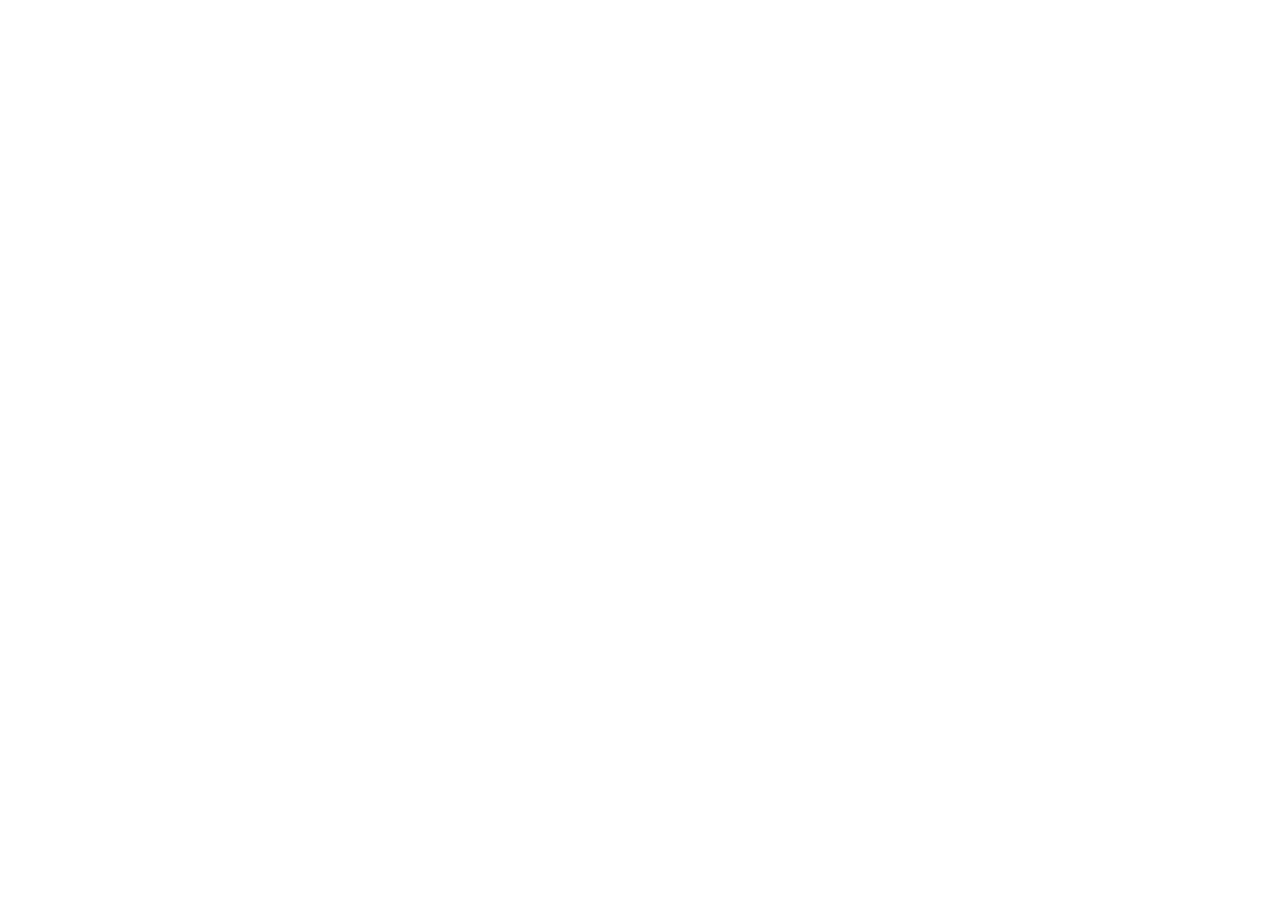
==== shop.html @ ba6ce626 "rename" ====
<!doctype html>
<html lang="en">
  <head>
    <meta charset="UTF-8" />
    <meta name="viewport" content="width=device-width, initial-scale=1.0" />
    <link rel="stylesheet" href="css/general.css" />
    <link rel="stylesheet" href="css/shopblomst.css" />
    <title>Shop blomster</title>
  </head>
  <body>
    <header></header>
    <main></main>
    <footer></footer>
  </body>
</html>
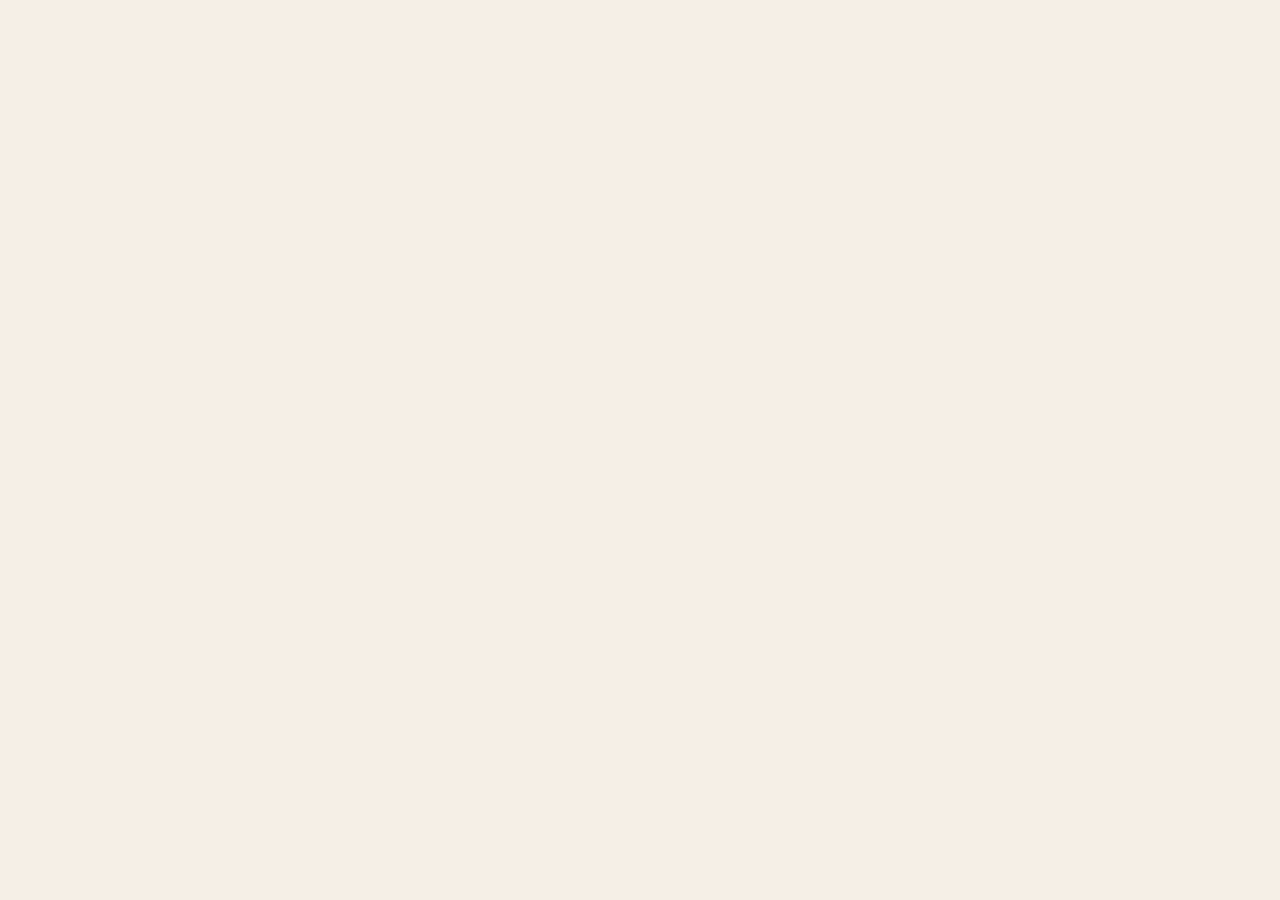
==== commit 639ba0f4: "baggrundsfarve" ====
--- a/shop.html
+++ b/shop.html
@@ -4,7 +4,7 @@
     <meta charset="UTF-8" />
     <meta name="viewport" content="width=device-width, initial-scale=1.0" />
     <link rel="stylesheet" href="css/general.css" />
-    <link rel="stylesheet" href="css/shopblomst.css" />
+    <link rel="stylesheet" href="css/shop.css" />
     <title>Shop blomster</title>
   </head>
   <body>
--- a/css/general.css
+++ b/css/general.css
@@ -0,0 +1,3 @@
+body {
+  background-color: #f5efe6;
+}
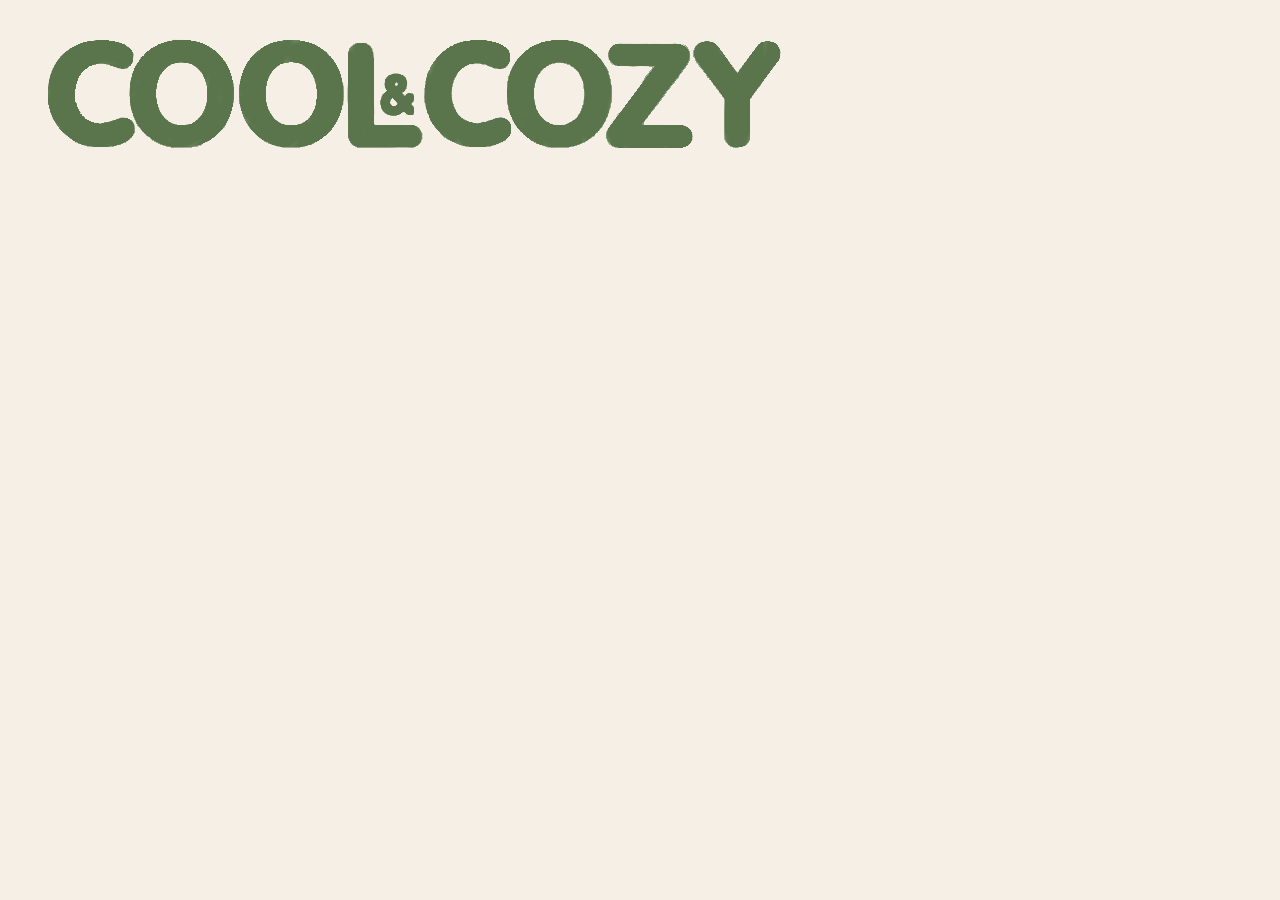
==== commit 31349748: "rename af css" ====
--- a/shop.html
+++ b/shop.html
@@ -8,7 +8,9 @@
     <title>Shop blomster</title>
   </head>
   <body>
-    <header></header>
+    <header>
+      <img src="img/logo.png" alt="cool and cozy logo med olivengrøn skrift" />
+    </header>
     <main></main>
     <footer></footer>
   </body>
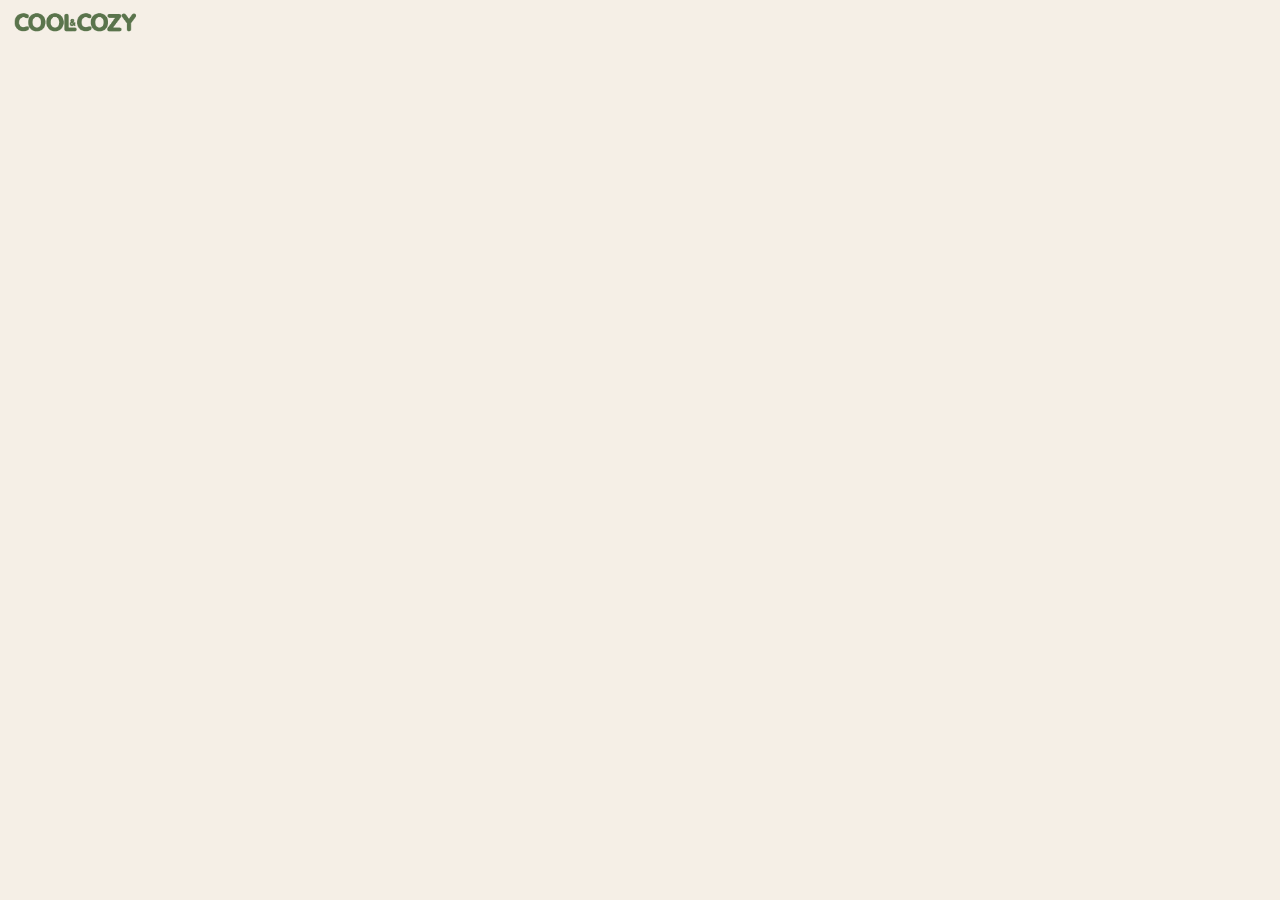
==== commit 06423500: "img" ====
--- a/shop.html
+++ b/shop.html
@@ -9,7 +9,7 @@
   </head>
   <body>
     <header>
-      <img src="img/logo.png" alt="cool and cozy logo med olivengrøn skrift" />
+      <img id="logo" src="img/logo.png" alt="cool and cozy logo med olivengrøn skrift" />
     </header>
     <main></main>
     <footer></footer>
--- a/css/general.css
+++ b/css/general.css
@@ -1,3 +1,6 @@
 body {
   background-color: #f5efe6;
 }
+#logo {
+  width: 130px;
+}
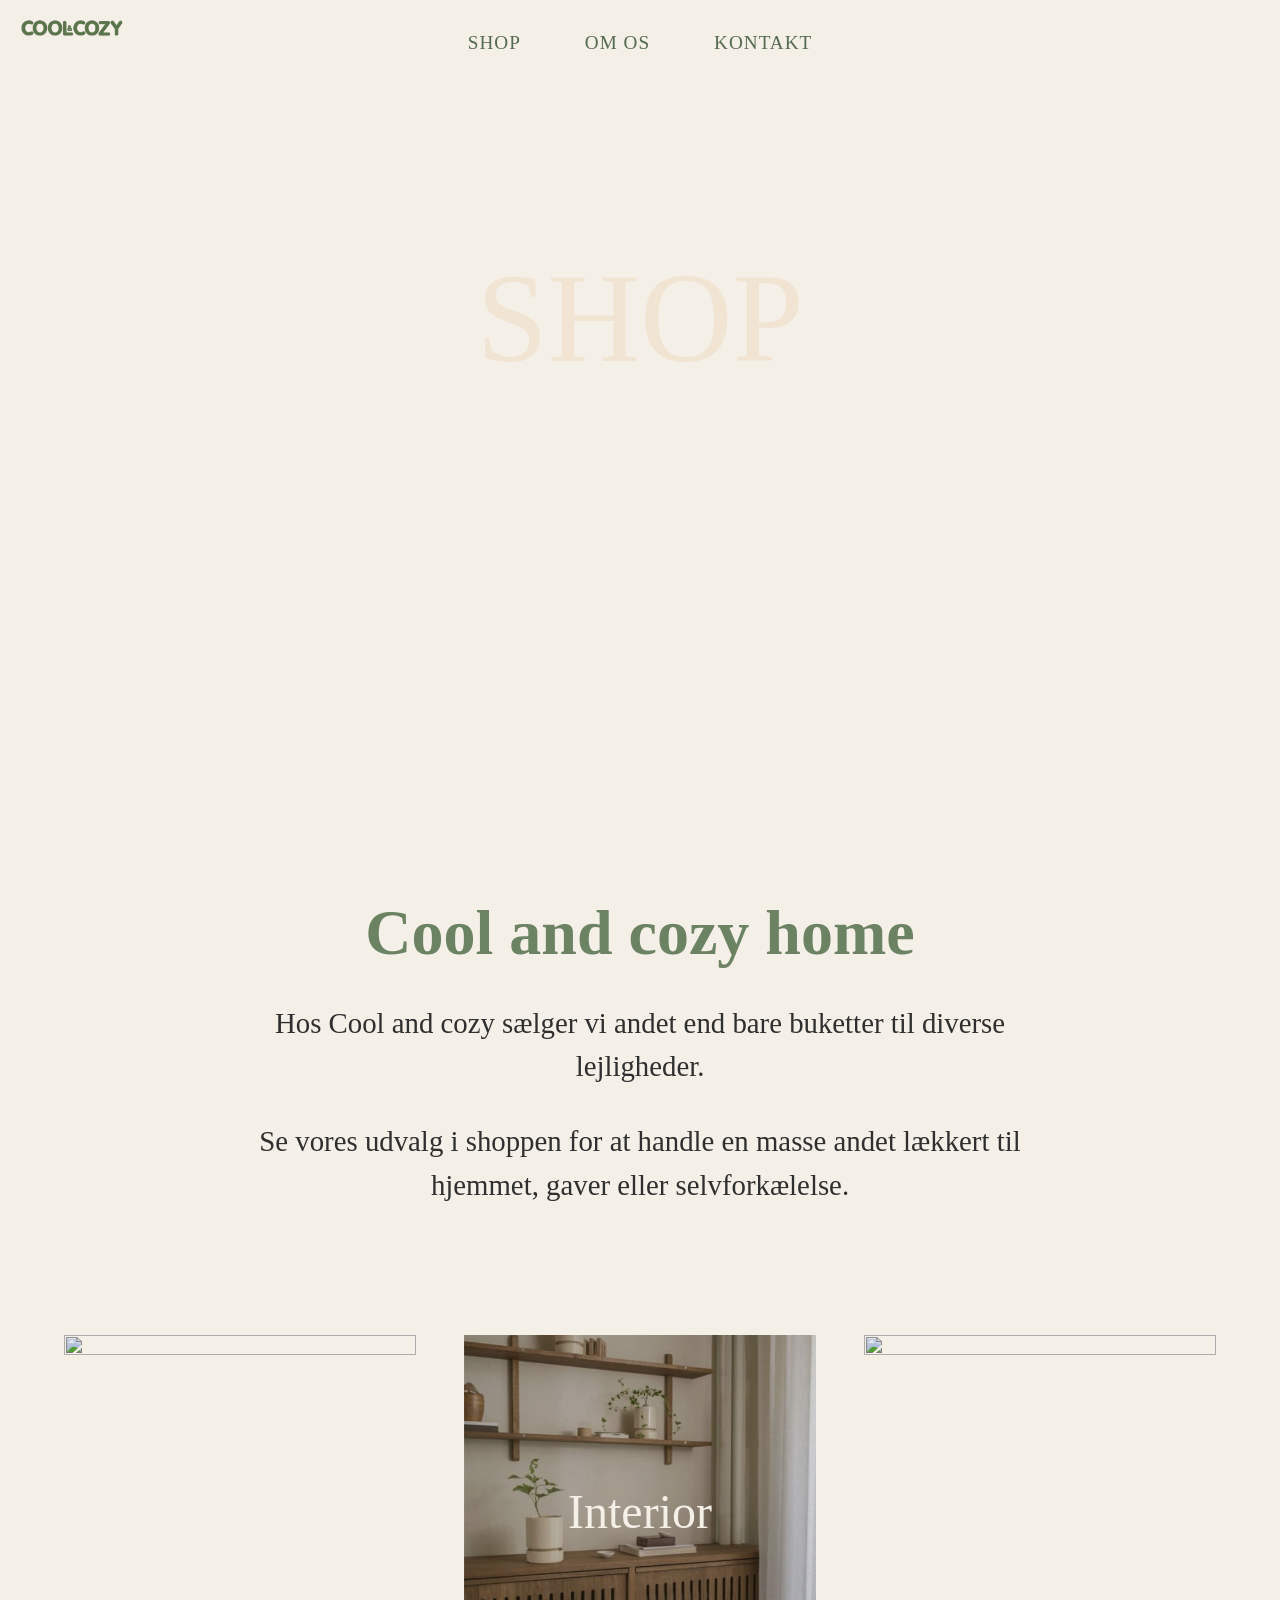
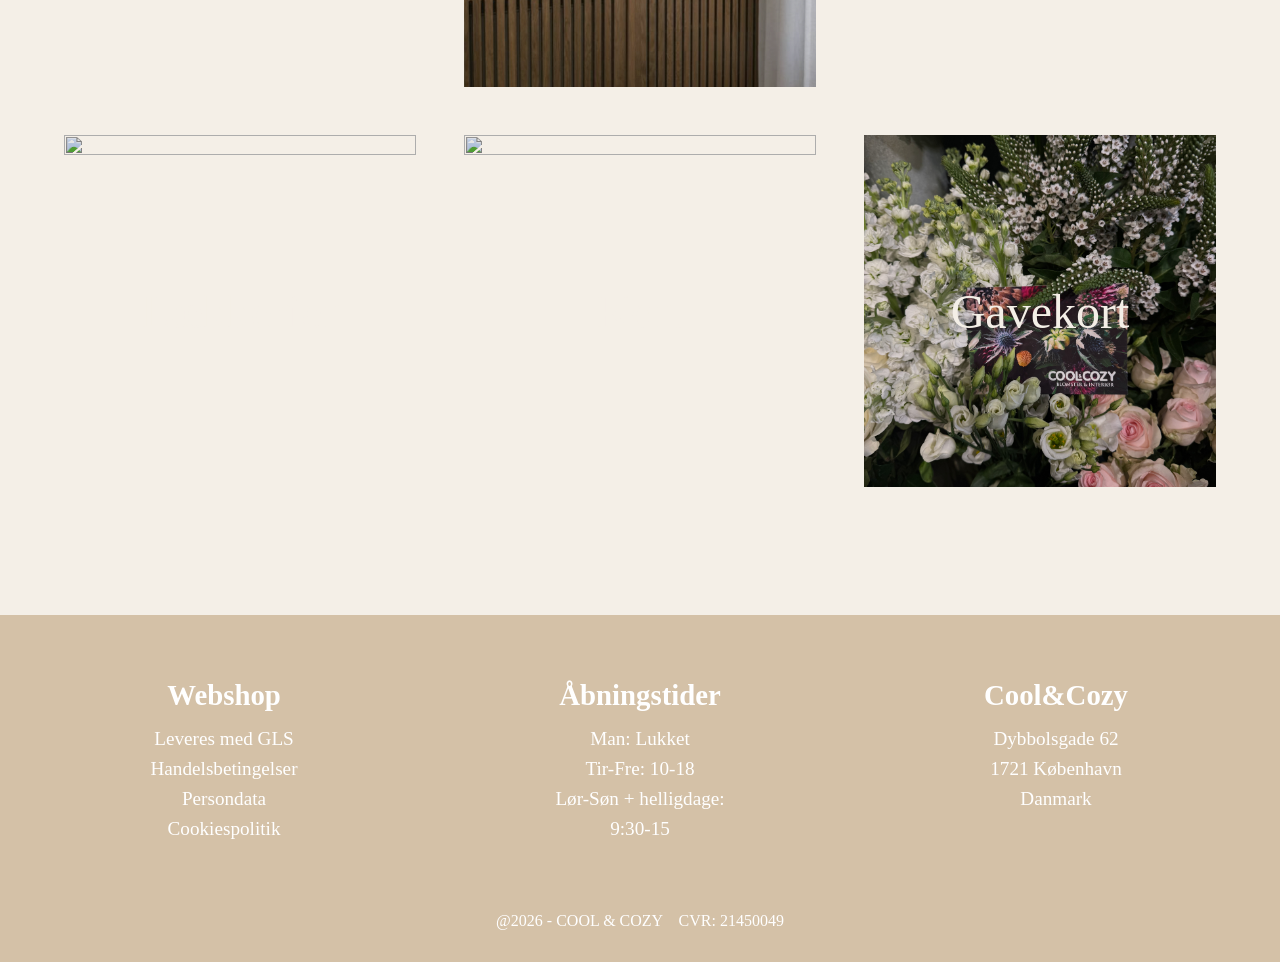
==== commit 4943fdd2: "shop side" ====
--- a/shop.html
+++ b/shop.html
@@ -8,10 +8,94 @@
     <title>Shop blomster</title>
   </head>
   <body>
-    <header>
-      <img id="logo" src="img/logo.png" alt="cool and cozy logo med olivengrøn skrift" />
-    </header>
-    <main></main>
-    <footer></footer>
+    <section class="hero">
+      <header>
+        <a href="index.html">
+          <img class="logo" src="img/logo.png" alt="" />
+        </a>
+        <nav class="menu">
+          <ul class="nav-links">
+            <li><a href="shop.html">SHOP</a></li>
+            <li><a href="om-os.html">OM OS</a></li>
+            <li><a href="kontakt.html">KONTAKT</a></li>
+          </ul>
+        </nav>
+      </header>
+
+      <div class="hero-text">
+        <h1>SHOP</h1>
+      </div>
+    </section>
+
+    <section class="intro">
+      <h2>Cool and cozy home</h2>
+
+      <p>Hos Cool and cozy sælger vi andet end bare buketter til diverse lejligheder.</p>
+
+      <p>Se vores udvalg i shoppen for at handle en masse andet lækkert til hjemmet, gaver eller selvforkælelse.</p>
+    </section>
+
+    <section class="shop-section">
+      <div class="card">
+        <img src="img/shop-buket.jpeg" alt="" />
+        <h3>Buketter</h3>
+      </div>
+
+      <div class="card">
+        <img src="img/shop-interior.png" alt="" />
+        <h3>Interior</h3>
+      </div>
+
+      <div class="card">
+        <img src="img/shop-beauty.png" alt="" />
+        <h3>Beauty</h3>
+      </div>
+
+      <div class="card">
+        <img src="img/shop-lækkerier.png" alt="" />
+        <h3>Lækkerier</h3>
+      </div>
+
+      <div class="card">
+        <img src="img/shop-kort.png" alt="" />
+        <h3>Kort</h3>
+      </div>
+
+      <div class="card">
+        <img src="img/shop-gavekort.jpeg" alt="" />
+        <h3>Gavekort</h3>
+      </div>
+    </section>
+
+    <footer>
+      <div class="footer-container">
+        <div class="footer-box">
+          <h4>Webshop</h4>
+          <a href="#">Leveres med GLS</a>
+          <a href="#">Handelsbetingelser</a>
+          <a href="#">Persondata</a>
+          <a href="#">Cookiespolitik</a>
+        </div>
+
+        <div class="footer-box">
+          <h4>Åbningstider</h4>
+          <p>Man: Lukket</p>
+          <p>Tir-Fre: 10-18</p>
+          <p>Lør-Søn + helligdage:</p>
+          <p>9:30-15</p>
+        </div>
+
+        <div class="footer-box">
+          <h4>Cool&Cozy</h4>
+          <p>Dybbolsgade 62</p>
+          <p>1721 København</p>
+          <p>Danmark</p>
+        </div>
+      </div>
+
+      <div class="footer-bottom">
+        <p>@2026 - COOL & COZY &nbsp;&nbsp; CVR: 21450049</p>
+      </div>
+    </footer>
   </body>
 </html>
--- a/css/shop.css
+++ b/css/shop.css
@@ -0,0 +1,206 @@
+* {
+  margin: 0;
+  padding: 0;
+  box-sizing: border-box;
+}
+
+body {
+  background: #f4efe7;
+  font-family: "Cormorant Garamond", serif;
+  color: #2f2f2f;
+}
+
+.hero {
+  min-height: 800px;
+  background-image: url(../img/shop-hero.png);
+  background-size: cover;
+  background-position: center;
+}
+
+header {
+  position: absolute;
+  width: 100%;
+  top: 0;
+  left: 0;
+  z-index: 10;
+}
+
+.menu {
+  display: flex;
+  justify-content: space-between;
+  align-items: center;
+  padding: 2rem 4rem;
+  justify-items: center;
+  justify-content: center;
+}
+
+.logo {
+  width: 140px;
+  position: fixed;
+  padding: 1rem;
+}
+
+.logo span {
+  font-size: 1.6rem;
+}
+
+.nav-links {
+  display: flex;
+  gap: 4rem;
+  list-style: none;
+}
+.nav-links :hover {
+  color: white;
+  transition: 0.3s;
+  transform: translateY(3px);
+}
+
+.nav-links a {
+  text-decoration: none;
+  color: #556b4f;
+  font-size: 1.2rem;
+  letter-spacing: 1px;
+}
+
+.hero-text {
+  display: flex;
+  justify-content: center;
+  align-items: center;
+  height: 700px;
+}
+
+.hero-text h1 {
+  font-size: 8rem;
+  color: #f1e4d2;
+  font-weight: 500;
+  font-family: Cambria, Cochin, Georgia, Times, "Times New Roman", serif;
+  padding-bottom: 4rem;
+}
+
+.intro {
+  text-align: center;
+  padding: 6rem 2rem;
+  max-width: 900px;
+  margin: auto;
+}
+
+.intro h2 {
+  font-size: 4rem;
+  color: #6b8263;
+  margin-bottom: 2rem;
+}
+
+.intro p {
+  font-size: 1.8rem;
+  line-height: 1.5;
+  margin-bottom: 2rem;
+}
+
+.shop-section {
+  width: 90%;
+  margin: auto;
+  display: grid;
+  grid-template-columns: repeat(3, 1fr);
+  gap: 3rem;
+  padding-bottom: 8rem;
+}
+
+.card {
+  position: relative;
+  overflow: hidden;
+}
+
+.card img {
+  width: 100%;
+  aspect-ratio: 1/1;
+  object-fit: cover;
+  display: block;
+  filter: brightness(0.9);
+}
+.card:hover img {
+  filter: brightness(0.7);
+  transition: filter 0.3s ease;
+}
+
+.card h3 {
+  position: absolute;
+  top: 50%;
+  left: 50%;
+  transform: translate(-50%, -50%);
+  color: #f4efe7;
+  font-size: 3rem;
+  font-weight: 400;
+  transition: 0.3s ease;
+  /* background: rgba(100, 89, 56, 0.3);
+  padding: 10px; */
+}
+.card:hover h3 {
+  color: white;
+  transform: translate(-50%, -50%) scale(1.09);
+  background: rgba(102, 95, 76, 0.3);
+  padding: 10px;
+  cursor: pointer;
+}
+footer {
+  background: #d4c1a7;
+  color: white;
+  padding: 4rem 2rem 2rem;
+}
+
+.footer-container {
+  display: grid;
+  grid-template-columns: repeat(3, 1fr);
+  gap: 2rem;
+  text-align: center;
+  margin-bottom: 4rem;
+}
+
+.footer-box h4 {
+  margin-bottom: 1rem;
+  font-size: 1.8rem;
+}
+
+.footer-box a,
+.footer-box p {
+  display: block;
+  color: white;
+  text-decoration: none;
+  margin-bottom: 0.5rem;
+  font-size: 1.2rem;
+}
+
+.footer-bottom {
+  text-align: center;
+  font-size: 1rem;
+}
+
+@media (max-width: 768px) {
+  .menu {
+    padding: 1.5rem;
+  }
+
+  .nav-links {
+    display: none;
+  }
+
+  .hero-text h1 {
+    font-size: 5rem;
+  }
+
+  .intro h2 {
+    font-size: 2.8rem;
+  }
+
+  .intro p {
+    font-size: 1.4rem;
+  }
+
+  .shop-section {
+    grid-template-columns: 1fr;
+  }
+
+  .footer-container {
+    grid-template-columns: 1fr;
+    gap: 3rem;
+  }
+}
